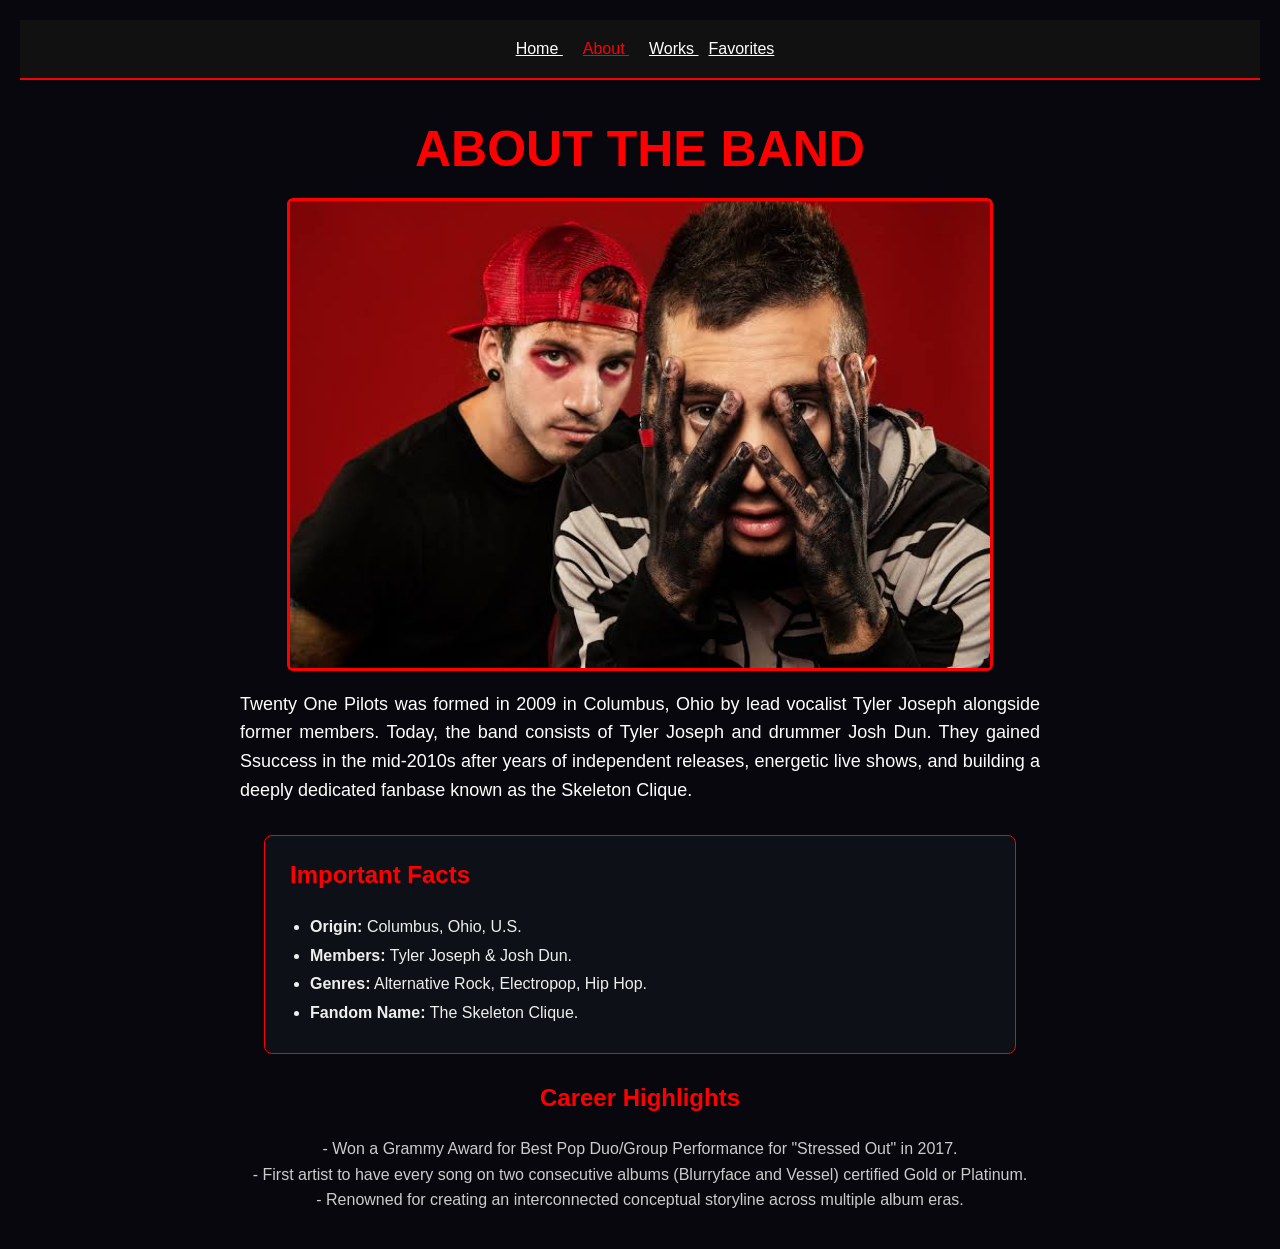
==== lab01/about.html @ a5ec2a6f "subiendo lab01" ====
<!doctype html>
<html lang="en">
    <head>
        <meta charset="UTF-8" />
        <meta name="viewport" content="width=device-width, initial-scale=1.0" />
        <title>Lab 01 — About Twenty One Pilots</title>
    </head>
    <body
        style="
            background-color: #07070d;
            color: white;
            font-family: Arial, sans-serif;
            margin: 0;
            padding: 20px;
            text-align: center;
        "
    >
        <nav
            style="
                background-color: #111;
                padding: 20px;
                margin-bottom: 40px;
                border-bottom: 2px solid red;
            "
        >
            <a href="index.html" style="color: white; margin: 0 10px">Home </a>
            <a href="about.html" style="color: red; margin: 0 10px">About </a>
            <a href="works.html" style="color: white; margin: 0 10px">Works </a>
            <a href="favorites.html" style="color: white; smargin: 0 10px"
                >Favorites
            </a>
        </nav>

        <h1
            style="
                color: red;
                font-size: 50px;
                text-transform: uppercase;
                margin-bottom: 20px;
            "
        >
            About the Band
        </h1>

        <div>
            <img
                src="images/about.jpg"
                alt="Twenty One Pilots"
                style="
                    max-width: 100%;
                    width: 700px;
                    height: auto;
                    border: 3px solid red;
                    border-radius: 6px;
                "
            />
        </div>

        <p
            style="
                max-width: 800px;
                margin: 0 auto 30px auto;
                margin-top: 15px;
                font-size: 18px;
                line-height: 1.6;
                color: white;
                text-align: justify;
            "
        >
            Twenty One Pilots was formed in 2009 in Columbus, Ohio by lead
            vocalist Tyler Joseph alongside former members. Today, the band
            consists of Tyler Joseph and drummer Josh Dun. They gained Ssuccess
            in the mid-2010s after years of independent releases, energetic live
            shows, and building a deeply dedicated fanbase known as the Skeleton
            Clique.
        </p>

        <div
            style="
                background-color: #0d1117;
                max-width: 700px;
                margin: 0 auto 30px auto;
                padding: 25px;
                border: 1px solid red;
                border-radius: 8px;
                text-align: left;
            "
        >
            <h3 style="color: red; font-size: 24px; margin-top: 0">
                Important Facts
            </h3>
            <ul
                style="
                    color: #eee;
                    font-size: 16px;
                    line-height: 1.8;
                    margin-bottom: 0;
                    padding-left: 20px;
                "
            >
                <li><strong>Origin:</strong> Columbus, Ohio, U.S.</li>
                <li><strong>Members:</strong> Tyler Joseph & Josh Dun.</li>
                <li>
                    <strong>Genres:</strong> Alternative Rock, Electropop, Hip
                    Hop.
                </li>
                <li><strong>Fandom Name:</strong> The Skeleton Clique.</li>
            </ul>
        </div>

        <div style="max-width: 800px; margin: 0 auto; text-align: left">
            <h3 style="color: red; font-size: 24px; text-align: center">
                Career Highlights
            </h3>
            <p
                style="
                    font-size: 16px;
                    line-height: 1.6;
                    color: #ccc;
                    text-align: center;
                "
            >
                - Won a Grammy Award for Best Pop Duo/Group Performance for
                "Stressed Out" in 2017.<br />
                - First artist to have every song on two consecutive albums
                (Blurryface and Vessel) certified Gold or Platinum.<br />
                - Renowned for creating an interconnected conceptual storyline
                across multiple album eras.
            </p>
        </div>
    </body>
</html>
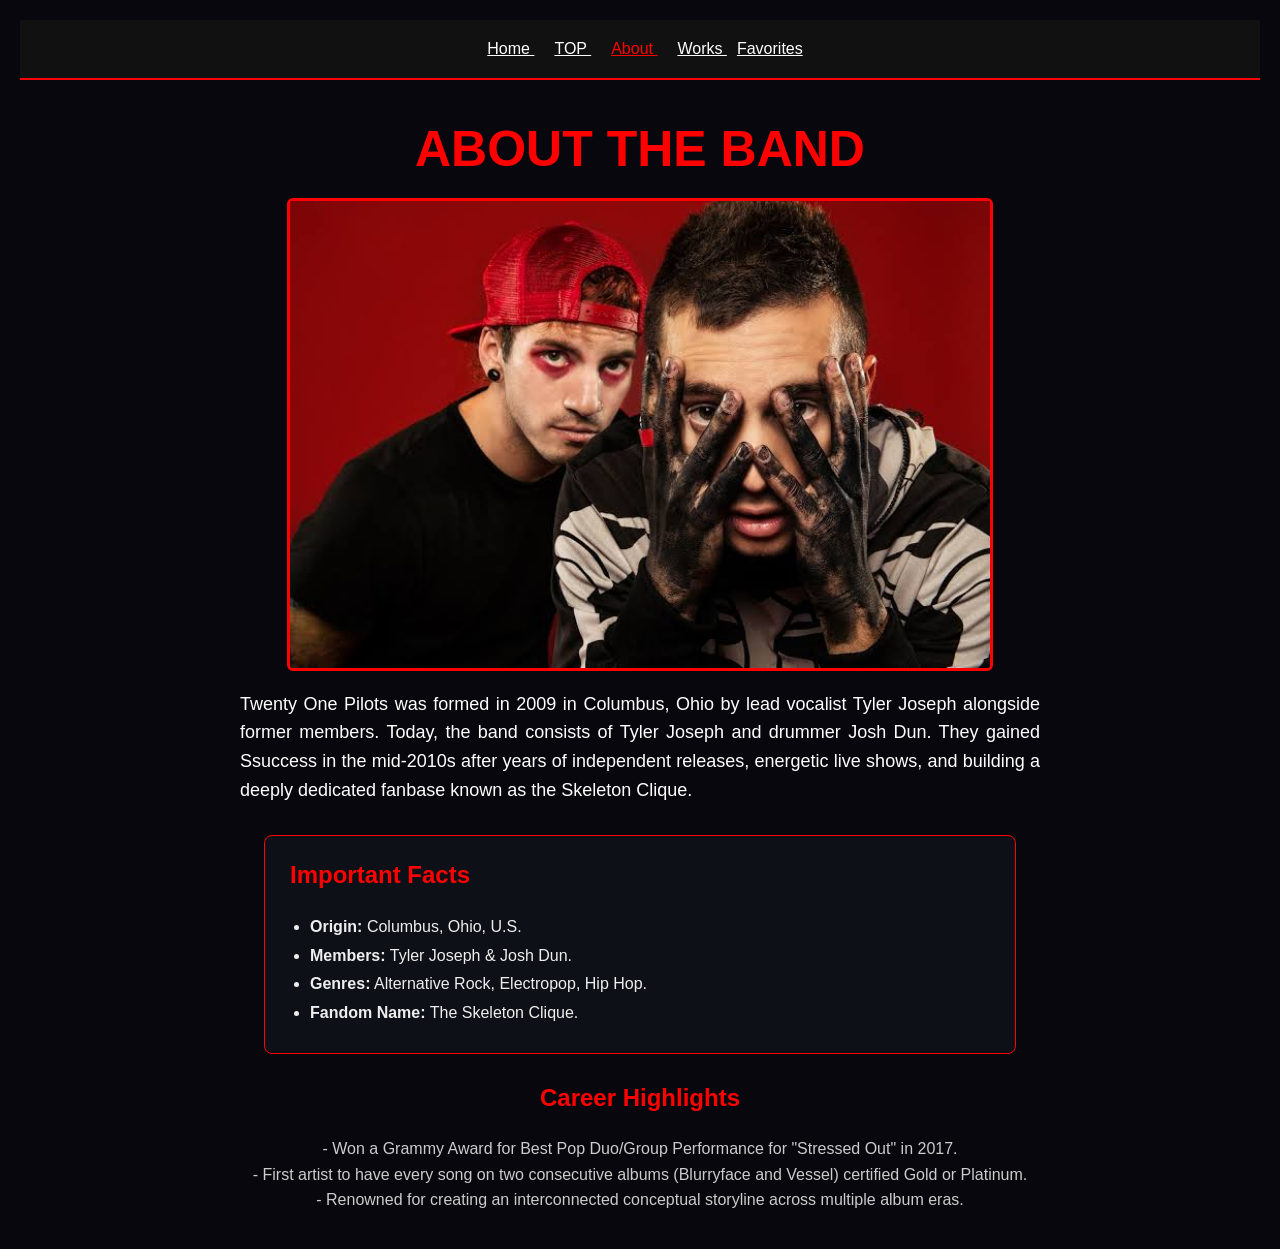
==== commit 8188ce32: "Lab02 con disñeo de spotify" ====
--- a/lab01/about.html
+++ b/lab01/about.html
@@ -24,6 +24,7 @@
             "
         >
             <a href="index.html" style="color: white; margin: 0 10px">Home </a>
+            <a href="top.html" style="color: white; margin: 0 10px">TOP </a>
             <a href="about.html" style="color: red; margin: 0 10px">About </a>
             <a href="works.html" style="color: white; margin: 0 10px">Works </a>
             <a href="favorites.html" style="color: white; smargin: 0 10px"
